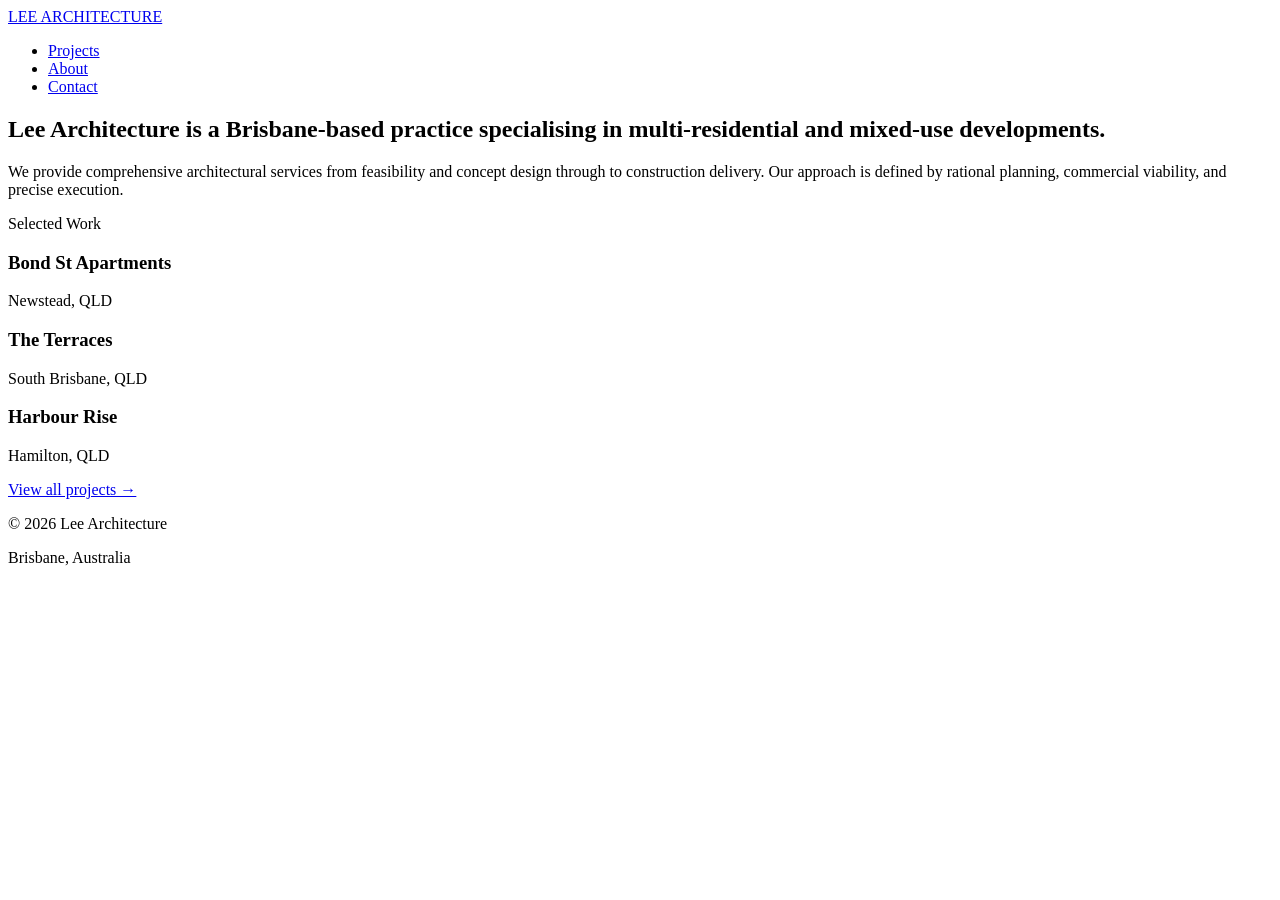
==== index.html @ d1ef7168 "Add files via upload" ====
<!DOCTYPE html>
<html lang="en">
<link rel="stylesheet" href="style.css">
<head>
    <meta charset="UTF-8">
    <meta name="viewport" content="width=device-width, initial-scale=1.0">
    <title>Home | Lee Architecture</title>
    <link rel="stylesheet" href="style.css">
</head>
<body>

    <header>
        <div class="container nav-wrapper">
            <div class="logo">
                <a href="index.html">LEE ARCHITECTURE</a>
            </div>
            <nav>
                <ul>
                    <li><a href="projects.html">Projects</a></li>
                    <li><a href="about.html">About</a></li>
                    <li><a href="contact.html">Contact</a></li>
                </ul>
            </nav>
        </div>
    </header>

    <main class="container">
        <section class="hero">
            <h1>Lee Architecture is a Brisbane-based practice specialising in multi-residential and mixed-use developments.</h1>
            <p class="sub-hero">We provide comprehensive architectural services from feasibility and concept design through to construction delivery. Our approach is defined by rational planning, commercial viability, and precise execution.</p>
        </section>

        <section class="project-preview">
            <div class="section-label">Selected Work</div>
            <div class="grid">
                <div class="grid-item">
                    <div class="image-placeholder"></div>
                    <h3>Bond St Apartments</h3>
                    <p>Newstead, QLD</p>
                </div>
                <div class="grid-item">
                    <div class="image-placeholder"></div>
                    <h3>The Terraces</h3>
                    <p>South Brisbane, QLD</p>
                </div>
                <div class="grid-item">
                    <div class="image-placeholder"></div>
                    <h3>Harbour Rise</h3>
                    <p>Hamilton, QLD</p>
                </div>
            </div>
            <div class="action-link">
                <a href="projects.html">View all projects &rarr;</a>
            </div>
        </section>
    </main>

    <footer>
        <div class="container footer-wrapper">
            <p>&copy; 2026 Lee Architecture</p>
            <p>Brisbane, Australia</p>
        </div>
    </footer>

</body>
</html>
---- style.css ----
<!DOCTYPE html>
<html lang="en">
<head>
    <meta charset="UTF-8">
    <meta name="viewport" content="width=device-width, initial-scale=1.0">
    <title>Contact | Lee Architecture</title>
    <link rel="stylesheet" href="style.css">
</head>
<body>

    <header>
        <div class="container nav-wrapper">
            <div class="logo">
                <a href="index.html">LEE ARCHITECTURE</a>
            </div>
            <nav>
                <ul>
                    <li><a href="projects.html">Projects</a></li>
                    <li><a href="about.html">About</a></li>
                    <li><a href="contact.html" class="active">Contact</a></li>
                </ul>
            </nav>
        </div>
    </header>

    <main class="container">
        <div class="section-label">Contact</div>
        
        <div class="contact-details">
            <p>For new project enquiries and collaborations:</p>
            <br>
            <a href="mailto:office@leearchitecture.com.au" class="contact-link">office@leearchitecture.com.au</a>
            <p class="phone">+61 (0) 7 0000 0000</p>
        </div>
    </main>

    <footer>
        <div class="container footer-wrapper">
            <p>&copy; 2026 Lee Architecture</p>
        </div>
    </footer>

</body>
</html>
---- style.css ----
<!DOCTYPE html>
<html lang="en">
<head>
    <meta charset="UTF-8">
    <meta name="viewport" content="width=device-width, initial-scale=1.0">
    <title>Contact | Lee Architecture</title>
    <link rel="stylesheet" href="style.css">
</head>
<body>

    <header>
        <div class="container nav-wrapper">
            <div class="logo">
                <a href="index.html">LEE ARCHITECTURE</a>
            </div>
            <nav>
                <ul>
                    <li><a href="projects.html">Projects</a></li>
                    <li><a href="about.html">About</a></li>
                    <li><a href="contact.html" class="active">Contact</a></li>
                </ul>
            </nav>
        </div>
    </header>

    <main class="container">
        <div class="section-label">Contact</div>
        
        <div class="contact-details">
            <p>For new project enquiries and collaborations:</p>
            <br>
            <a href="mailto:office@leearchitecture.com.au" class="contact-link">office@leearchitecture.com.au</a>
            <p class="phone">+61 (0) 7 0000 0000</p>
        </div>
    </main>

    <footer>
        <div class="container footer-wrapper">
            <p>&copy; 2026 Lee Architecture</p>
        </div>
    </footer>

</body>
</html>
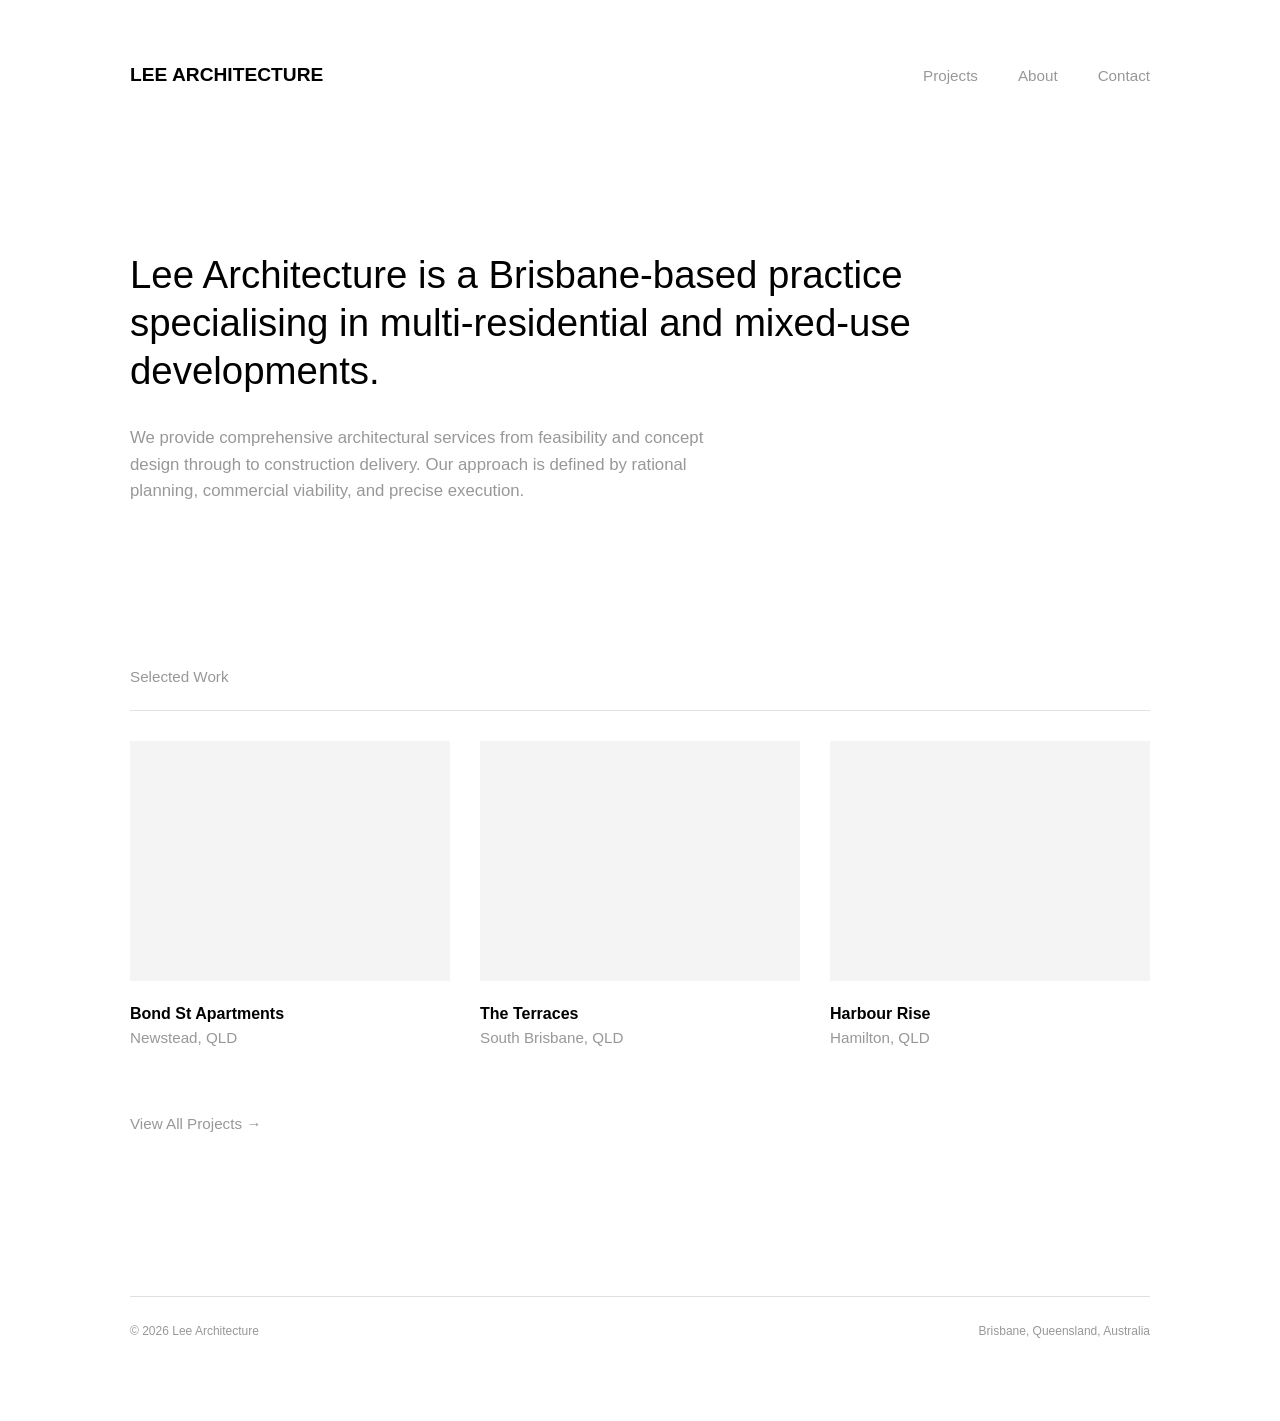
==== commit d4e9a6a4: "Add files via upload" ====
--- a/index.html
+++ b/index.html
@@ -50,17 +50,20 @@
                 </div>
             </div>
             <div class="action-link">
-                <a href="projects.html">View all projects &rarr;</a>
+                <a href="projects.html">View All Projects &rarr;</a>
             </div>
         </section>
     </main>
 
     <footer>
-        <div class="container footer-wrapper">
-            <p>&copy; 2026 Lee Architecture</p>
-            <p>Brisbane, Australia</p>
-        </div>
-    </footer>
+  <div class="container">
+    <div class="footer-line"></div>
+    <div class="footer-wrapper">
+      <p>© 2026 Lee Architecture</p>
+      <p>Brisbane, Queensland, Australia</p>
+    </div>
+  </div>
+</footer>
 
 </body>
 </html>
--- a/style.css
+++ b/style.css
@@ -1,44 +1,256 @@
-<!DOCTYPE html>
-<html lang="en">
-<head>
-    <meta charset="UTF-8">
-    <meta name="viewport" content="width=device-width, initial-scale=1.0">
-    <title>Contact | Lee Architecture</title>
-    <link rel="stylesheet" href="style.css">
-</head>
-<body>
-
-    <header>
-        <div class="container nav-wrapper">
-            <div class="logo">
-                <a href="index.html">LEE ARCHITECTURE</a>
-            </div>
-            <nav>
-                <ul>
-                    <li><a href="projects.html">Projects</a></li>
-                    <li><a href="about.html">About</a></li>
-                    <li><a href="contact.html" class="active">Contact</a></li>
-                </ul>
-            </nav>
-        </div>
-    </header>
-
-    <main class="container">
-        <div class="section-label">Contact</div>
-        
-        <div class="contact-details">
-            <p>For new project enquiries and collaborations:</p>
-            <br>
-            <a href="mailto:office@leearchitecture.com.au" class="contact-link">office@leearchitecture.com.au</a>
-            <p class="phone">+61 (0) 7 0000 0000</p>
-        </div>
-    </main>
-
-    <footer>
-        <div class="container footer-wrapper">
-            <p>&copy; 2026 Lee Architecture</p>
-        </div>
-    </footer>
-
-</body>
-</html>+/* THEME SETTINGS 
+   To switch to Deep Forest Green:
+   --bg: #0b1a14;
+   --text: #ffffff;
+   --accent: #1e3a2f;
+*/
+
+:root {
+    --bg: #ffffff;
+    --text: #000000;
+    --grey-light: #f4f4f4;
+    --grey-border: #e0e0e0;
+    --text-muted: #989898;
+    --max-width: 1100px;
+}
+
+* {
+    margin: 0;
+    padding: 0;
+    box-sizing: border-box;
+}
+
+body {
+    background-color: var(--bg);
+    color: var(--text);
+    font-family: -apple-system, BlinkMacSystemFont, "Helvetica Neue", Arial, sans-serif;
+    line-height: 1.6;
+    letter-spacing: 0;
+    -webkit-font-smoothing: antialiased;
+}
+
+.container {
+    max-width: var(--max-width);
+    margin: 0 auto;
+    padding: 0 40px;
+}
+
+/* NAVIGATION */
+header {
+    padding: 60px 0;
+}
+
+.nav-wrapper {
+    display: flex;
+    justify-content: space-between;
+    align-items: baseline;
+}
+
+.logo a {
+    font-weight: 600;
+    font-size: 1.2rem;
+    text-decoration: none;
+    color: var(--text);
+    letter-spacing: 0;
+}
+
+nav ul {
+    list-style: none;
+    display: flex;
+    gap: 40px;
+}
+
+nav a {
+    text-decoration: none;
+    color: var(--text-muted);
+    font-size: 0.95rem;
+    text-transform: none;
+    letter-spacing: 0;
+    transition: color 0.5s ease;
+}
+
+nav a:hover,
+nav a.active {
+    color: var(--text);
+}
+
+/* HERO SECTION */
+.hero {
+    margin: 100px 0 160px 0;
+    max-width: 800px;
+}
+
+h1 {
+    font-size: 2.4rem;
+    font-weight: 300;
+    line-height: 1.25;
+    margin-bottom: 30px;
+    letter-spacing: 0;
+}
+
+.sub-hero {
+    font-size: 1.05rem;
+    color: var(--text-muted);
+    max-width: 600px;
+}
+
+/* PROJECT GRID */
+.section-label {
+    font-size: 0.95rem;
+    text-transform: none;
+    letter-spacing: 0;
+    color: var(--text-muted);
+    border-bottom: 1px solid var(--grey-border);
+    padding-bottom: 20px;
+    margin-bottom: 30px;
+}
+
+.grid {
+    display: grid;
+    grid-template-columns: repeat(3, 1fr);
+    gap: 60px 30px;
+}
+
+.grid-item h3 {
+    font-size: 1rem;
+    margin-top: 20px;
+    font-weight: 550;
+}
+
+.grid-item p {
+    font-size: 0.95rem;
+    color: var(--text-muted);
+}
+
+.image-placeholder {
+    width: 100%;
+    aspect-ratio: 4 / 3;
+    background-color: var(--grey-light);
+}
+
+.action-link {
+    margin-top: 60px;
+}
+
+.action-link a {
+    text-decoration: none;
+    color: var(--text-muted);
+    font-weight: 400;
+    font-size: 0.95rem;
+    transition: color 0.5s ease;
+}
+
+.action-link a:hover {
+    color: var(--text);
+}
+
+/* PROJECTS PAGE SPECIFIC */
+.project-list {
+    margin-bottom: 100px;
+}
+
+.project-list .desc {
+    margin-top: 10px;
+    line-height: 1.5;
+}
+
+/* ABOUT PAGE */
+.about-content {
+    max-width: 800px;
+    margin-bottom: 100px;
+}
+
+.about-content h2 {
+    font-size: 1.9rem;
+    font-weight: 300;
+    margin-bottom: 40px;
+    line-height: 1.3;
+    letter-spacing: 0;
+}
+
+.about-content p {
+    margin-bottom: 25px;
+    font-size: 1.05rem;
+}
+
+.experience-list {
+    margin-top: 60px;
+    border-top: 1px solid var(--grey-border);
+}
+
+.exp-item {
+    display: flex;
+    padding: 20px 0;
+    border-bottom: 1px solid var(--grey-border);
+}
+
+.exp-item span {
+    flex: 0 0 200px;
+    font-size: 0.85rem;
+    text-transform: none;
+    color: var(--text-muted);
+}
+
+/* CONTACT PAGE */
+.contact-details {
+    padding: 60px 0 160px 0;
+}
+
+.contact-link {
+    font-size: 1.8rem;
+    color: var(--text);
+    text-decoration: none;
+    border-bottom: 1px solid var(--text);
+}
+
+.phone {
+    margin-top: 20px;
+    color: var(--text-muted);
+}
+
+/* FOOTER */
+footer {
+    padding: 80px 0;
+    margin-top: 80px;
+}
+
+.footer-wrapper {
+    display: flex;
+    justify-content: space-between;
+    font-size: 0.75rem;
+    color: var(--text-muted);
+
+    border-top: 1px solid var(--grey-border);
+    padding-top: 25px;
+}
+
+/* RESPONSIVE */
+@media (max-width: 900px) {
+    .grid {
+        grid-template-columns: repeat(2, 1fr);
+    }
+
+    h1 {
+        font-size: 2rem;
+    }
+}
+
+@media (max-width: 600px) {
+    .nav-wrapper {
+        flex-direction: column;
+        gap: 20px;
+    }
+
+    .grid {
+        grid-template-columns: 1fr;
+    }
+
+    .exp-item {
+        flex-direction: column;
+        gap: 10px;
+    }
+
+    .contact-link {
+        font-size: 1.2rem;
+    }
+}
--- a/style.css
+++ b/style.css
@@ -1,44 +1,256 @@
-<!DOCTYPE html>
-<html lang="en">
-<head>
-    <meta charset="UTF-8">
-    <meta name="viewport" content="width=device-width, initial-scale=1.0">
-    <title>Contact | Lee Architecture</title>
-    <link rel="stylesheet" href="style.css">
-</head>
-<body>
-
-    <header>
-        <div class="container nav-wrapper">
-            <div class="logo">
-                <a href="index.html">LEE ARCHITECTURE</a>
-            </div>
-            <nav>
-                <ul>
-                    <li><a href="projects.html">Projects</a></li>
-                    <li><a href="about.html">About</a></li>
-                    <li><a href="contact.html" class="active">Contact</a></li>
-                </ul>
-            </nav>
-        </div>
-    </header>
-
-    <main class="container">
-        <div class="section-label">Contact</div>
-        
-        <div class="contact-details">
-            <p>For new project enquiries and collaborations:</p>
-            <br>
-            <a href="mailto:office@leearchitecture.com.au" class="contact-link">office@leearchitecture.com.au</a>
-            <p class="phone">+61 (0) 7 0000 0000</p>
-        </div>
-    </main>
-
-    <footer>
-        <div class="container footer-wrapper">
-            <p>&copy; 2026 Lee Architecture</p>
-        </div>
-    </footer>
-
-</body>
-</html>+/* THEME SETTINGS 
+   To switch to Deep Forest Green:
+   --bg: #0b1a14;
+   --text: #ffffff;
+   --accent: #1e3a2f;
+*/
+
+:root {
+    --bg: #ffffff;
+    --text: #000000;
+    --grey-light: #f4f4f4;
+    --grey-border: #e0e0e0;
+    --text-muted: #989898;
+    --max-width: 1100px;
+}
+
+* {
+    margin: 0;
+    padding: 0;
+    box-sizing: border-box;
+}
+
+body {
+    background-color: var(--bg);
+    color: var(--text);
+    font-family: -apple-system, BlinkMacSystemFont, "Helvetica Neue", Arial, sans-serif;
+    line-height: 1.6;
+    letter-spacing: 0;
+    -webkit-font-smoothing: antialiased;
+}
+
+.container {
+    max-width: var(--max-width);
+    margin: 0 auto;
+    padding: 0 40px;
+}
+
+/* NAVIGATION */
+header {
+    padding: 60px 0;
+}
+
+.nav-wrapper {
+    display: flex;
+    justify-content: space-between;
+    align-items: baseline;
+}
+
+.logo a {
+    font-weight: 600;
+    font-size: 1.2rem;
+    text-decoration: none;
+    color: var(--text);
+    letter-spacing: 0;
+}
+
+nav ul {
+    list-style: none;
+    display: flex;
+    gap: 40px;
+}
+
+nav a {
+    text-decoration: none;
+    color: var(--text-muted);
+    font-size: 0.95rem;
+    text-transform: none;
+    letter-spacing: 0;
+    transition: color 0.5s ease;
+}
+
+nav a:hover,
+nav a.active {
+    color: var(--text);
+}
+
+/* HERO SECTION */
+.hero {
+    margin: 100px 0 160px 0;
+    max-width: 800px;
+}
+
+h1 {
+    font-size: 2.4rem;
+    font-weight: 300;
+    line-height: 1.25;
+    margin-bottom: 30px;
+    letter-spacing: 0;
+}
+
+.sub-hero {
+    font-size: 1.05rem;
+    color: var(--text-muted);
+    max-width: 600px;
+}
+
+/* PROJECT GRID */
+.section-label {
+    font-size: 0.95rem;
+    text-transform: none;
+    letter-spacing: 0;
+    color: var(--text-muted);
+    border-bottom: 1px solid var(--grey-border);
+    padding-bottom: 20px;
+    margin-bottom: 30px;
+}
+
+.grid {
+    display: grid;
+    grid-template-columns: repeat(3, 1fr);
+    gap: 60px 30px;
+}
+
+.grid-item h3 {
+    font-size: 1rem;
+    margin-top: 20px;
+    font-weight: 550;
+}
+
+.grid-item p {
+    font-size: 0.95rem;
+    color: var(--text-muted);
+}
+
+.image-placeholder {
+    width: 100%;
+    aspect-ratio: 4 / 3;
+    background-color: var(--grey-light);
+}
+
+.action-link {
+    margin-top: 60px;
+}
+
+.action-link a {
+    text-decoration: none;
+    color: var(--text-muted);
+    font-weight: 400;
+    font-size: 0.95rem;
+    transition: color 0.5s ease;
+}
+
+.action-link a:hover {
+    color: var(--text);
+}
+
+/* PROJECTS PAGE SPECIFIC */
+.project-list {
+    margin-bottom: 100px;
+}
+
+.project-list .desc {
+    margin-top: 10px;
+    line-height: 1.5;
+}
+
+/* ABOUT PAGE */
+.about-content {
+    max-width: 800px;
+    margin-bottom: 100px;
+}
+
+.about-content h2 {
+    font-size: 1.9rem;
+    font-weight: 300;
+    margin-bottom: 40px;
+    line-height: 1.3;
+    letter-spacing: 0;
+}
+
+.about-content p {
+    margin-bottom: 25px;
+    font-size: 1.05rem;
+}
+
+.experience-list {
+    margin-top: 60px;
+    border-top: 1px solid var(--grey-border);
+}
+
+.exp-item {
+    display: flex;
+    padding: 20px 0;
+    border-bottom: 1px solid var(--grey-border);
+}
+
+.exp-item span {
+    flex: 0 0 200px;
+    font-size: 0.85rem;
+    text-transform: none;
+    color: var(--text-muted);
+}
+
+/* CONTACT PAGE */
+.contact-details {
+    padding: 60px 0 160px 0;
+}
+
+.contact-link {
+    font-size: 1.8rem;
+    color: var(--text);
+    text-decoration: none;
+    border-bottom: 1px solid var(--text);
+}
+
+.phone {
+    margin-top: 20px;
+    color: var(--text-muted);
+}
+
+/* FOOTER */
+footer {
+    padding: 80px 0;
+    margin-top: 80px;
+}
+
+.footer-wrapper {
+    display: flex;
+    justify-content: space-between;
+    font-size: 0.75rem;
+    color: var(--text-muted);
+
+    border-top: 1px solid var(--grey-border);
+    padding-top: 25px;
+}
+
+/* RESPONSIVE */
+@media (max-width: 900px) {
+    .grid {
+        grid-template-columns: repeat(2, 1fr);
+    }
+
+    h1 {
+        font-size: 2rem;
+    }
+}
+
+@media (max-width: 600px) {
+    .nav-wrapper {
+        flex-direction: column;
+        gap: 20px;
+    }
+
+    .grid {
+        grid-template-columns: 1fr;
+    }
+
+    .exp-item {
+        flex-direction: column;
+        gap: 10px;
+    }
+
+    .contact-link {
+        font-size: 1.2rem;
+    }
+}
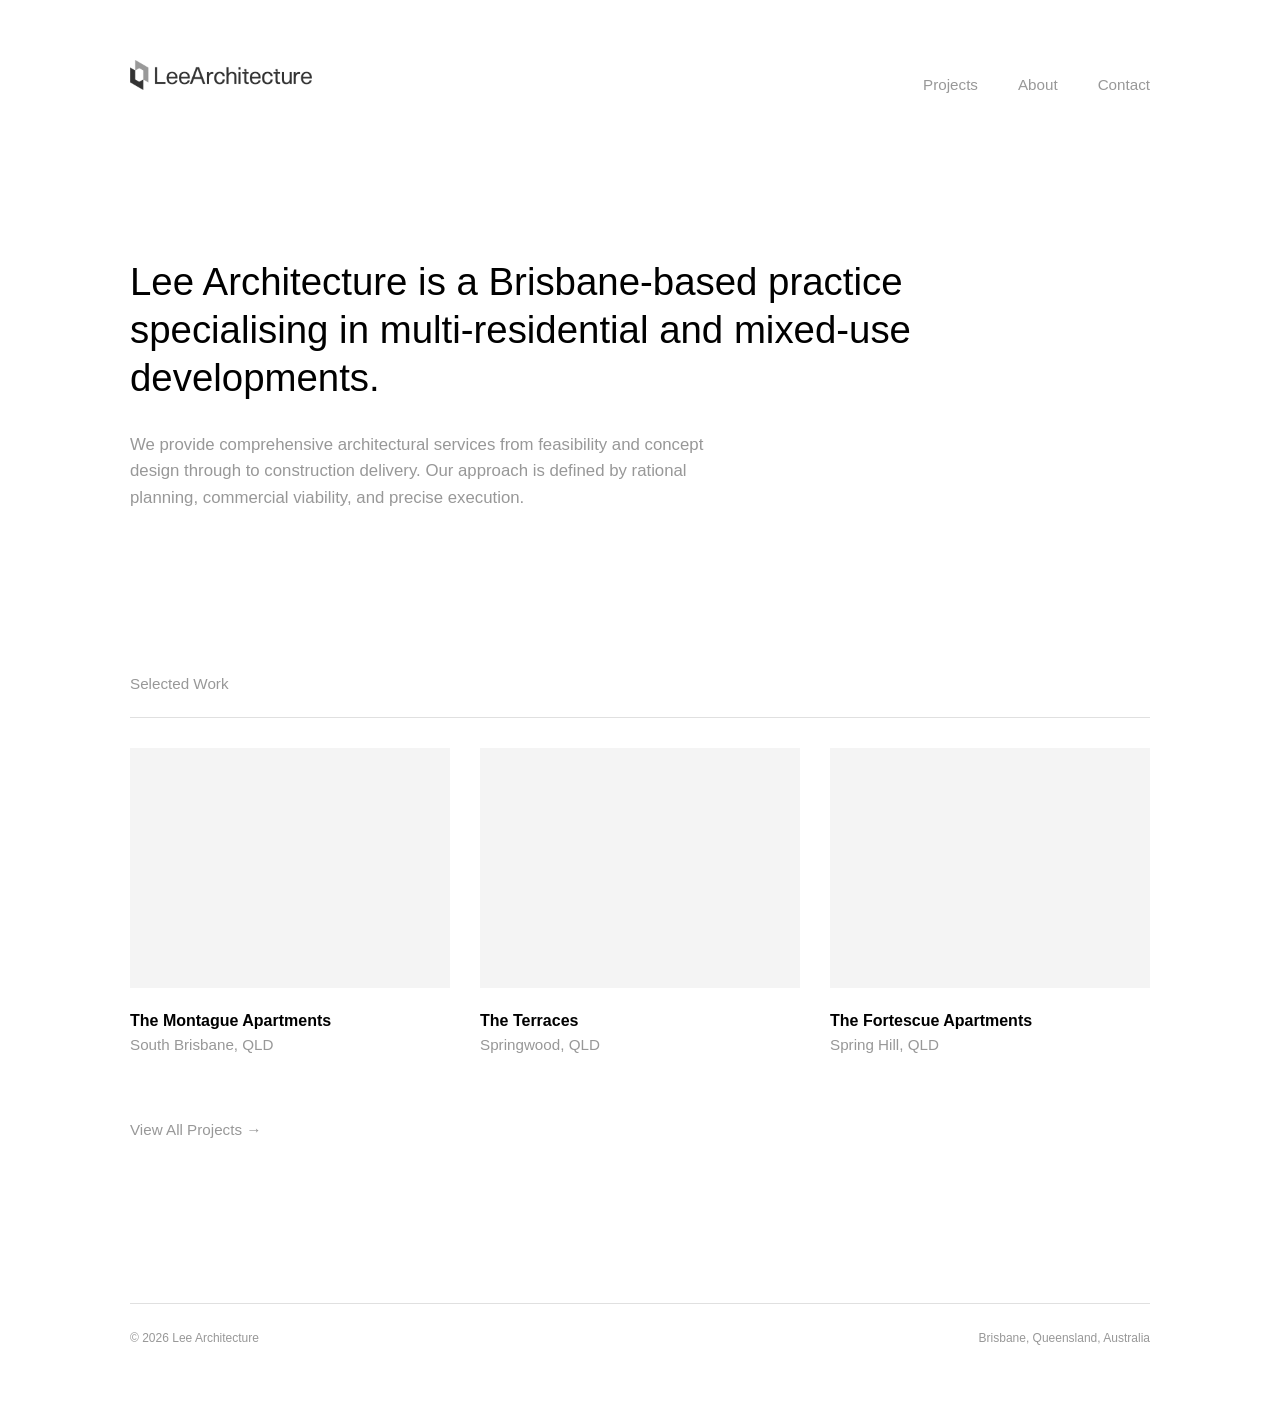
==== commit db538c4e: "Add files via upload" ====
--- a/index.html
+++ b/index.html
@@ -12,7 +12,9 @@
     <header>
         <div class="container nav-wrapper">
             <div class="logo">
-                <a href="index.html">LEE ARCHITECTURE</a>
+                <a href="index.html">
+                    <img src="logo.png" alt="Lee Architecture logo">
+                </a>
             </div>
             <nav>
                 <ul>
@@ -35,18 +37,18 @@
             <div class="grid">
                 <div class="grid-item">
                     <div class="image-placeholder"></div>
-                    <h3>Bond St Apartments</h3>
-                    <p>Newstead, QLD</p>
+                    <h3>The Montague Apartments</h3>
+                    <p>South Brisbane, QLD</p>
                 </div>
                 <div class="grid-item">
                     <div class="image-placeholder"></div>
                     <h3>The Terraces</h3>
-                    <p>South Brisbane, QLD</p>
+                    <p>Springwood, QLD</p>
                 </div>
                 <div class="grid-item">
                     <div class="image-placeholder"></div>
-                    <h3>Harbour Rise</h3>
-                    <p>Hamilton, QLD</p>
+                    <h3>The Fortescue Apartments</h3>
+                    <p>Spring Hill, QLD</p>
                 </div>
             </div>
             <div class="action-link">
--- a/style.css
+++ b/style.css
@@ -54,6 +54,13 @@
     letter-spacing: 0;
 }
 
+.logo img {
+    height: 30px;
+    width: auto;
+    display: block;
+    opacity: 0.8;
+}
+
 nav ul {
     list-style: none;
     display: flex;
--- a/style.css
+++ b/style.css
@@ -54,6 +54,13 @@
     letter-spacing: 0;
 }
 
+.logo img {
+    height: 30px;
+    width: auto;
+    display: block;
+    opacity: 0.8;
+}
+
 nav ul {
     list-style: none;
     display: flex;
